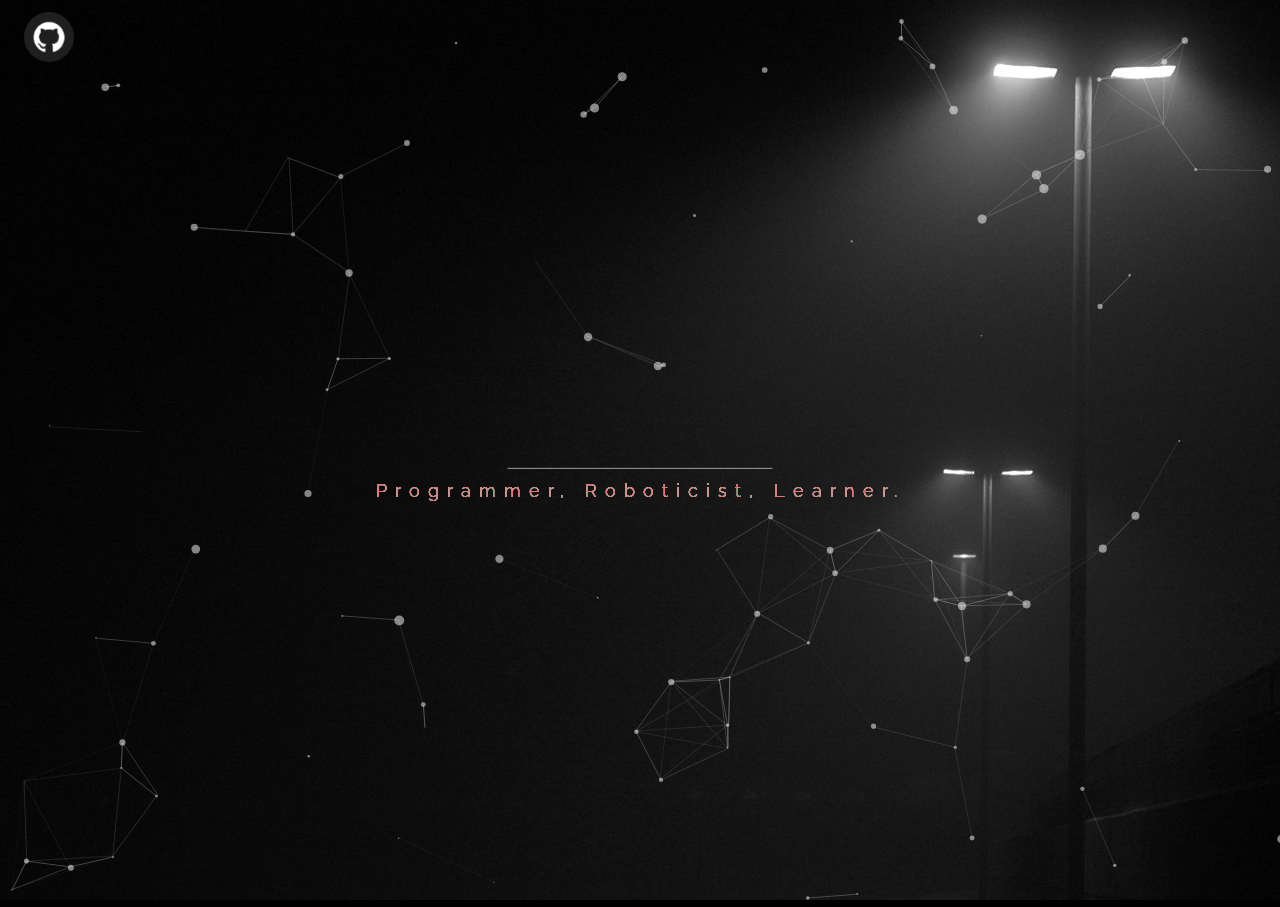
==== index.html @ 2509660c "Front Page" ====
<!DOCTYPE html>
<html>
<title>Amit Gupta</title>
<meta charset="UTF-8">
<meta name="viewport" content="width=device-width, initial-scale=1">
<link href='https://fonts.googleapis.com/css?family=Exo 2|Press Start 2P|Dawning+of+a+New+Day|Love+Ya+Like+A+Sister' rel='stylesheet'>
<link rel="stylesheet" href="https://cdnjs.cloudflare.com/ajax/libs/font-awesome/4.7.0/css/font-awesome.min.css">
<link rel="stylesheet" href="https://fonts.googleapis.com/css?family=Raleway">
<link rel="stylesheet" href="css/w3.css">
<link rel="stylesheet" href="css/glitch.css">
<script src="js/typewriter.js"></script>
<style>
body,h1 {font-family: "Raleway", sans-serif}
body, html {
    height: 100%;
    background: black;
    scroll-behavior: smooth;
    overflow-y: hidden;
}
#home{
    height: 100%;
    background: url('images/home.jpg');
    animation: glitchbackground 4s infinite;
    background-attachment: fixed;
    background-position: center;
    scroll-behavior: smooth;
}
#contact{
    height: 100%;
    background:radial-gradient(circle,#333 4%, black 80%); 
    overflow-y: hidden;
    overflow-x: hidden;
    scroll-behavior: smooth;
}
.lds-ripple {
  display: inline-flex;
  z-index: 99;
  position: fixed;
  width: 100%;
  height: 100%;
  top: 0;
  left: 0;
  display: flex;
  background: black;
  justify-content: center;
  align-items: center;
  animation: zoomin 100s ease-in infinite;
}
.lds-ripple.hide{
    animation: fadeOut1 4s;
    animation-fill-mode: forwards;
}
@keyframes fadeOut1 {
    100% {
        z-index:1000;
        transform: scale(500);
        opacity: 0;
        visibility: hidden;
    }
}
@-webkit-keyframes zoomin {
  0% {transform: scale(1);}
  50% {transform: scale(1.5);}
}
@keyframes zoomin {
  0% {transform: scale(1);}
  50% {transform: scale(1.5);}
  100% {transform: scale(2);}
} /*End of Zoom in Keyframes */
.loader1{
    background: black;
    color:white;
    line-height:0;
    margin:30px;
    height: 100%;
    text-align:center;
    padding: 0.2em 0.2em;
}
.midloader{
    background: white;
    color:black;
    text-align:center;
    padding: 0.2em 0.2em;
}
</style>
<body>  
  <!-- Nav Bar-->
  <div class="w3-top w3-container">
    <div style="background:rgba(10,10,10,0.8)">
      <div class="w3-display-topleft w3-padding-large w3-xlarge w3-text-white">
        <a href="https://github.com/AmitGupta7580"><img src="images/github_logo.png" style="height:50px;width:50px"></a>
      </div>
    </div>
  </div>

  <!--Intro 1 Welcome to my Page-->
  <div class="intro1" style="display:none;">
    <div class="ml12 w3-display-middle">Welcome to my Page</div>
  </div>

  <!--Front Page-->
  <div id="home">
    <!-- particles.js container -->
    <div id="particles-js" style="width:100%;height: 100%;"></div>
    <div id="text" class="w3-text-white w3-display-middle">
      <div class="w3-container">
        <h1>
          <p  id="typer1" href="" class="typewrite glitch" data-period="2000" data-type='[ "Amit Gupta","Explore, Learn, Exploit", "I Love to Develop." ]'>
            <p  id="typer2" href="" class="typewrite glitch" data-period="2000" data-type='[ "Amit Gupta","Explore, Learn, Exploit", "I Love to Develop." ]'>
              <p  id="typer3" href="" class="typewrite glitch" data-period="2000" data-type='[ "Amit Gupta","Explore, Learn, Exploit", "I Love to Develop." ]'>
                <span class="wrap"></span>
              </p>
            </p>
          </p>
        </h1>
      </div>
      <br><hr class="w3-border-grey" style="margin:auto;width:50%"><br>
      <div class="container">
        <p id="date1" class="w3-large w3-center glitch">Programmer, Roboticist, Learner.</p>
        <p id="date2" class="w3-large w3-center glitch">Programmer, Roboticist, Learner.</p>
        <p id="date3" class="w3-large w3-center glitch">Programmer, Roboticist, Learner.</p>
      </div>
    </div>
  </div>
  
  <!-- scripts -->
  <script src="js/particles.js"></script>
  <script src="js/app.js"></script>
</body>
</html>
---- css/glitch.css ----
#container {
    width: 2vw;
    margin: 2vw auto;
}
a.glitch:hover {
text-align: center;
color: #fff;
font-size: 2.5em;
letter-spacing: 8px;
font-weight: 400;
/*Create overlap*/

margin: 0;
line-height: 0;
/*Animation*/

animation: glitch1 2.5s infinite;
}
p.glitch {
  text-align: center;
  letter-spacing: 8px;
  font-weight: 400;
  /*Create overlap*/
  margin: 0;  
  line-height: 0;
  /*Animation*/
  
  animation: glitch1 2.5s infinite;
}

p.glitch:nth-child(2) {
  color: #67f3da;
  text-align: center;
  letter-spacing: 8px;
  font-weight: 400;
  animation: glitch2 2.5s infinite;
}

p.glitch:nth-child(3) {
  color: #f16f6f;
  text-align: center;
  letter-spacing: 8px;
  font-weight: 400;
  animation: glitch3 2.5s infinite;
}
h3.glitched1, i.glitched1, p.glitched1{
  text-align: center;
  color: #bbb;
  font-weight: 400;
  letter-spacing: 4px;
  font-weight: 400;
  /*Create overlap*/
  /*Animation*/
  
  animation: glitch1 2.5s infinite;
}
h3.glitched2, i.glitched2, p.glitched2{
  text-align: center;
  color: #bbb;
  font-weight: 400;
  letter-spacing: 4px;
  font-weight: 400;
  /*Create overlap*/
  /*Animation*/
  
  animation: glitched2 2.5s infinite;
}
h3.glitched3, i.glitched3, p.glitched3{
  text-align: center;
  color: #bbb;
  font-weight: 400;
  letter-spacing: 4px;
  font-weight: 400;
  /*Create overlap*/
  /*Animation*/
  
  animation: glitched3 2.5s infinite;
}
h3.glitch{
  text-align: center;
  color: #fff;
  letter-spacing: 8px;
  font-weight: 400;
  /*Create overlap*/
  margin: 0;  
  line-height: 0;
  /*Animation*/
  
  animation: glitch1 2.5s infinite;
}
h3.glitch:nth-child(2) {
  color: #67f3da;
  text-align: center;
  animation: glitch2 2.5s infinite;
}

h3.glitch:nth-child(3) {
  color: #f16f6f;
  text-align: center;
  animation: glitch3 2.5s infinite;
}
/*Keyframes*/
@keyframes glitchbackground {
  0% {
    transform: none;
    opacity: 0.75;
  }
  5% {
    transform: none;
    opacity: 0.25;
  }
  10% {
    transform: none;
    opacity: 0.75;
  }
  15% {
    transform: none;
    opacity: 0.5;
  }
  20% {
    transform: none;
    opacity: 0.75;
  }
  25% {
    transform: none;
    opacity: 1;
  }
  30% {
    transform: none;
    opacity: 0.75;
  }
  35% {
    transform: none;
    opacity: 0.25;
  }
  40% {
    transform: none;
    opacity: 0.5;
  }
  45% {
    transform: none;
    opacity: 0.75;
  }
  50% {
    transform: none;
    opacity: 0.75;
  }
  55% {
    transform: none;
    opacity: 0.75;
  }
  60% {
    transform: none;
    opacity: 1;
  }
  65% {
    transform: none;
    opacity: 0.75;
  }
  70% {
    transform: none;
    opacity: 1;
  }
  75% {
    transform: none;
    opacity: 1;
  }
  80% {
    transform: none;
    opacity: 1;
  }
  85% {
    transform: none;
    opacity: 1;
  }
  90% {
    transform: none;
    opacity: 0.75;
  }
  95% {
    transform: none;
    opacity: 1;
  }
  100% {
    transform: none;
    opacity: 1;
  }
}
@keyframes glitch1 {
  0% {
    transform: none;
    opacity: 1;
  }
  7% {
    transform: skew(-0.5deg, -0.9deg);
    opacity: 0.75;
  }
  10% {
    transform: none;
    opacity: 1;
  }
  27% {
    transform: none;
    opacity: 1;
  }
  30% {
    transform: skew(0.8deg, -0.1deg);
    opacity: 0.75;
  }
  35% {
    transform: none;
    opacity: 1;
  }
  52% {
    transform: none;
    opacity: 1;
  }
  55% {
    transform: skew(-1deg, 0.2deg);
    opacity: 0.75;
  }
  50% {
    transform: none;
    opacity: 1;
  }
  72% {
    transform: none;
    opacity: 1;
  }
  75% {
    transform: skew(0.4deg, 1deg);
    opacity: 0.75;
  }
  80% {
    transform: none;
    opacity: 1;
  }
  100% {
    transform: none;
    opacity: 1;
  }
}
@keyframes glitched2 {
  0% {
    transform: skew(-0.9deg, -0.1deg);
    opacity: 1;
  }
  7% {
    transform: none;
    opacity: 0.75;
  }
  10% {
    transform: none;
    opacity: 1;
  }
  27% {
    transform: none;
    opacity: 1;
  }
  30% {
    transform: none;
    opacity: 1;
  }
  35% {
    transform: skew(-0.7deg, -0.6deg);
    opacity: 1;
  }
  52% {
    transform: none;
    opacity: 0.75;
  }
  55% {
    transform: translate(0px, 2px);
    opacity: 1;
  }
  50% {
    transform: none;
    opacity: 1;
  }
  72% {
    transform: none;
    opacity: 0.75;
  }
  75% {
    transform: none;
    opacity: 1;
  }
  80% {
    transform: none;
    opacity: 1;
  }
  100% {
    transform: skew(-0.5deg, -0.4deg);
    opacity: 0.5;
  }
}

@keyframes glitched3 {
  0% {
    transform: none;
    opacity: 0.75;
  }
  7% {
    transform: skew(-0.5deg, -0.8deg);
    opacity: 1;
  }
  10% {
    transform: none;
    opacity: 1;
  }
  27% {
    transform: none;
    opacity: 1;
  }
  30% {
    transform: skew(-0.7deg, -0.1deg);
    opacity: 0.75;
  }
  35% {
    transform: none;
    opacity: 1;
  }
  52% {
    transform: none;
    opacity: 1;
  }
  55% {
    transform: translate(0px, -2px);
    opacity: 0.75;
  }
  50% {
    transform: none;
    opacity: 1;
  }
  72% {
    transform: none;
    opacity: 0.75;
  }
  75% {
    transform: skew(-0.6deg, -0.3deg);
    opacity: 0.5;
  }
  80% {
    transform: none;
    opacity: 1;
  }
  100% {
    transform: none;
    opacity: 0.75;
  }
}
@keyframes glitch2 {
  0% {
    transform: none;
    opacity: 0.25;
  }
  7% {
    transform: translate(-2px, -3px);
    opacity: 0.5;
  }
  10% {
    transform: none;
    opacity: 0.25;
  }
  27% {
    transform: none;
    opacity: 0.25;
  }
  30% {
    transform: translate(-5px, -2px);
    opacity: 0.5;
  }
  35% {
    transform: none;
    opacity: 0.25;
  }
  52% {
    transform: none;
    opacity: 0.25;
  }
  55% {
    transform: translate(-5px, -1px);
    opacity: 0.5;
  }
  50% {
    transform: none;
    opacity: 0.25;
  }
  72% {
    transform: none;
    opacity: 0.25;
  }
  75% {
    transform: translate(-2px, -6px);
    opacity: 0.5;
  }
  80% {
    transform: none;
    opacity: 0.25;
  }
  100% {
    transform: none;
    opacity: 0.25;
  }
}

@keyframes glitch3 {
  0% {
    transform: none;
    opacity: 0.25;
  }
  7% {
    transform: translate(2px, 3px);
    opacity: 0.5;
  }
  10% {
    transform: none;
    opacity: 0.25;
  }
  27% {
    transform: none;
    opacity: 0.25;
  }
  30% {
    transform: translate(5px, 2px);
    opacity: 0.5;
  }
  35% {
    transform: none;
    opacity: 0.25;
  }
  52% {
    transform: none;
    opacity: 0.25;
  }
  55% {
    transform: translate(5px, 1px);
    opacity: 0.5;
  }
  50% {
    transform: none;
    opacity: 0.25;
  }
  72% {
    transform: none;
    opacity: 0.25;
  }
  75% {
    transform: translate(2px, 6px);
    opacity: 0.5;
  }
  80% {
    transform: none;
    opacity: 0.25;
  }
  100% {
    transform: none;
    opacity: 0.25;
  }
}
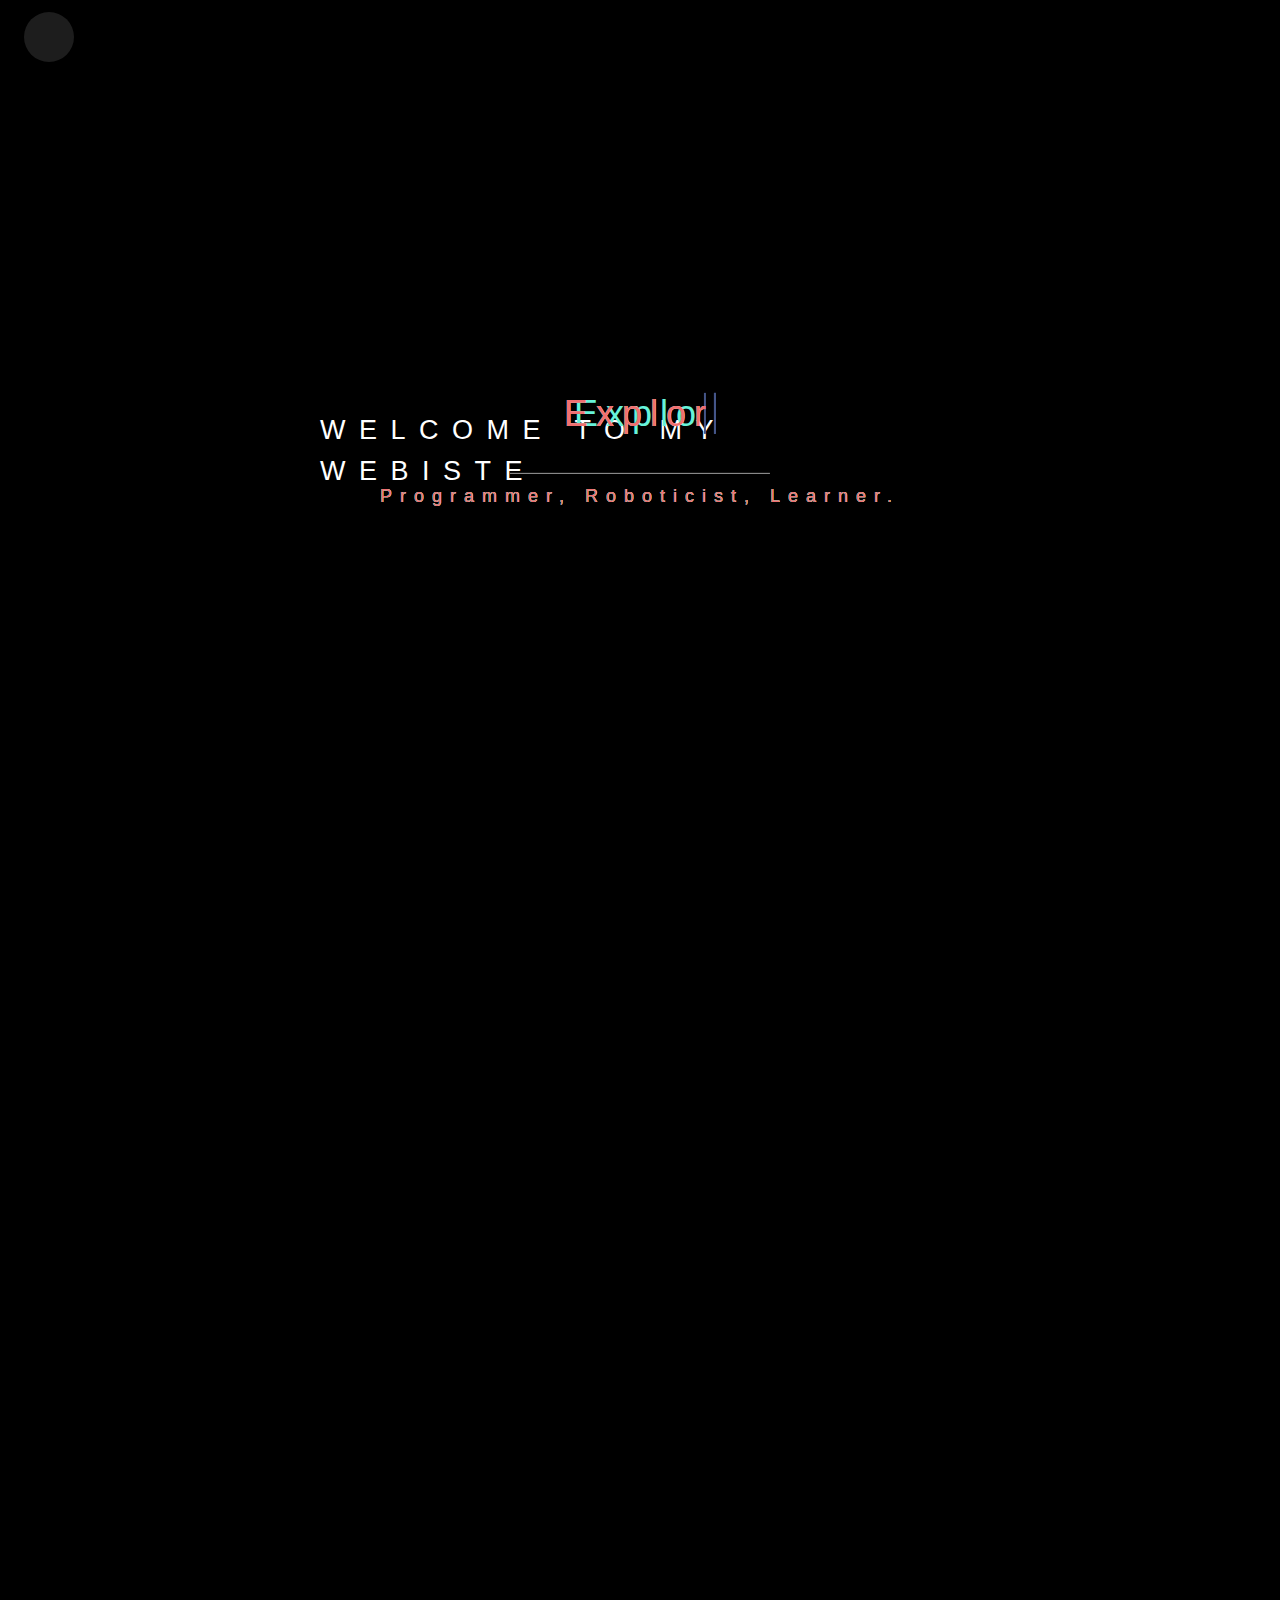
==== commit 5acf59be: "Front page completed" ====
--- a/index.html
+++ b/index.html
@@ -3,111 +3,76 @@
 <title>Amit Gupta</title>
 <meta charset="UTF-8">
 <meta name="viewport" content="width=device-width, initial-scale=1">
-<link href='https://fonts.googleapis.com/css?family=Exo 2|Press Start 2P|Dawning+of+a+New+Day|Love+Ya+Like+A+Sister' rel='stylesheet'>
-<link rel="stylesheet" href="https://cdnjs.cloudflare.com/ajax/libs/font-awesome/4.7.0/css/font-awesome.min.css">
-<link rel="stylesheet" href="https://fonts.googleapis.com/css?family=Raleway">
+<link rel="icon" type="image/png" href="images/name logo.jpg"/>
+<link rel="stylesheet" href="css/intro.css">
 <link rel="stylesheet" href="css/w3.css">
 <link rel="stylesheet" href="css/glitch.css">
+<link rel="stylesheet" href="css/fontawesome-free-5.15.4-web/css/all.css">
 <script src="js/typewriter.js"></script>
-<style>
-body,h1 {font-family: "Raleway", sans-serif}
-body, html {
-    height: 100%;
-    background: black;
-    scroll-behavior: smooth;
-    overflow-y: hidden;
-}
-#home{
-    height: 100%;
-    background: url('images/home.jpg');
-    animation: glitchbackground 4s infinite;
-    background-attachment: fixed;
-    background-position: center;
-    scroll-behavior: smooth;
-}
-#contact{
-    height: 100%;
-    background:radial-gradient(circle,#333 4%, black 80%); 
-    overflow-y: hidden;
-    overflow-x: hidden;
-    scroll-behavior: smooth;
-}
-.lds-ripple {
-  display: inline-flex;
-  z-index: 99;
-  position: fixed;
-  width: 100%;
-  height: 100%;
-  top: 0;
-  left: 0;
-  display: flex;
-  background: black;
-  justify-content: center;
-  align-items: center;
-  animation: zoomin 100s ease-in infinite;
-}
-.lds-ripple.hide{
-    animation: fadeOut1 4s;
-    animation-fill-mode: forwards;
-}
-@keyframes fadeOut1 {
-    100% {
-        z-index:1000;
-        transform: scale(500);
-        opacity: 0;
-        visibility: hidden;
-    }
-}
-@-webkit-keyframes zoomin {
-  0% {transform: scale(1);}
-  50% {transform: scale(1.5);}
-}
-@keyframes zoomin {
-  0% {transform: scale(1);}
-  50% {transform: scale(1.5);}
-  100% {transform: scale(2);}
-} /*End of Zoom in Keyframes */
-.loader1{
-    background: black;
-    color:white;
-    line-height:0;
-    margin:30px;
-    height: 100%;
-    text-align:center;
-    padding: 0.2em 0.2em;
-}
-.midloader{
-    background: white;
-    color:black;
-    text-align:center;
-    padding: 0.2em 0.2em;
-}
-</style>
+<script src="JS/jquery-3.2.1.slim.min.js"></script>
+<script src="JS/jquery.plate.js"></script>
+<script src="JS/anime.min.js"></script>
+<script src="JS/jquery.min.js"></script>
+<script src="js/intro.js"></script>
 <body>  
   <!-- Nav Bar-->
   <div class="w3-top w3-container">
-    <div style="background:rgba(10,10,10,0.8)">
-      <div class="w3-display-topleft w3-padding-large w3-xlarge w3-text-white">
-        <a href="https://github.com/AmitGupta7580"><img src="images/github_logo.png" style="height:50px;width:50px"></a>
-      </div>
+    <div class="w3-display-topleft w3-padding-large w3-xlarge w3-text-white" onclick="toggle_links()">
+      <span class="link-circle"></span>
+      <i class="fas fa-link link-btn"></i>
+    </div>
+    <div class="link w3-display-topleft w3-xlarge w3-text-white" style="padding: 72px 0px 0px 24px;">
+      <a href="https://www.linkedin.com/in/amit-gupta-7580/" target="_blank">
+        <span class="link-circle" style="background-color: #2867B2"></span>
+        <i class="fab fa-linkedin link-btn" style="transform: translate(15px, 13px);"></i>
+      </a>
+    </div>
+    <div class="link w3-display-topleft w3-xlarge w3-text-white" style="padding: 128px 0px 0px 24px;">
+      <a href="https://github.com/AmitGupta7580" target="_blank">
+        <span class="link-circle"></span>
+        <i class="fab fa-github link-btn"></i>
+      </a>
+    </div>
+    <div class="link w3-display-topleft w3-xlarge w3-text-white" style="padding: 184px 0px 0px 24px;">
+      <a href="https://www.youtube.com/channel/UC7WE1ZcP5e9t7WTo3Fg8o7g" target="_blank">
+        <span class="link-circle" style="background-color: #FF0000;"></span>
+        <i class="fab fa-youtube link-btn" style="transform: translate(11px, 13px);"></i>
+      </a>
+    </div>
+    <div class="link w3-display-topleft w3-xlarge w3-text-white" style="padding: 240px 0px 0px 24px;">
+      <a href="mailto: amit758000@gmail.com">
+        <span class="link-circle" style="background-color: #ff811b;"></span>
+        <i class="fab fa-google link-btn"></i>
+      </a>
+    </div>
+    <div class="link w3-display-topleft w3-xlarge w3-text-white" style="padding: 296px 0px 0px 24px;">
+      <a href="https://registry.jsonresume.org/AmitGupta7580" target="_blank">
+        <span class="link-circle" style="background-color: #008b79;"></span>
+        <i class="far fa-file link-btn" style="transform: translate(16px, 13px);"></i>
+      </a>
     </div>
   </div>
 
   <!--Intro 1 Welcome to my Page-->
-  <div class="intro1" style="display:none;">
-    <div class="ml12 w3-display-middle">Welcome to my Page</div>
+  <div class="intro">
+    <div class="ml12 w3-display-middle">Welcome to my Webiste</div>
   </div>
 
   <!--Front Page-->
-  <div id="home">
+  <div id="front">
+    <!-- move to home page cursor -->
+    <a href="/home"><i class="fas fa-chevron-right front-next-cur"></i></a>
+
     <!-- particles.js container -->
     <div id="particles-js" style="width:100%;height: 100%;"></div>
-    <div id="text" class="w3-text-white w3-display-middle">
+
+    <!-- Typewriter contatiner -->
+    <div class="w3-text-white w3-display-middle"">
       <div class="w3-container">
         <h1>
-          <p  id="typer1" href="" class="typewrite glitch" data-period="2000" data-type='[ "Amit Gupta","Explore, Learn, Exploit", "I Love to Develop." ]'>
-            <p  id="typer2" href="" class="typewrite glitch" data-period="2000" data-type='[ "Amit Gupta","Explore, Learn, Exploit", "I Love to Develop." ]'>
-              <p  id="typer3" href="" class="typewrite glitch" data-period="2000" data-type='[ "Amit Gupta","Explore, Learn, Exploit", "I Love to Develop." ]'>
+          <p  id="typer1" href="" class="typewrite glitch" data-period="2000" data-type='[ "Explore, Learn, Exploit", "Amit Gupta", "I Love to Develop.", "I Love to Code.", "I Love to Learn." ]'>
+            <p  id="typer2" href="" class="typewrite glitch" data-period="2000" data-type='[ "Explore, Learn, Exploit", "Amit Gupta", "I Love to Develop.", "I Love to Code.", "I love to Learn." ]'>
+              <p  id="typer3" href="" class="typewrite glitch" data-period="2000" data-type='[ "Explore, Learn, Exploit", "Amit Gupta", "I Love to Develop.", "I Love to Code.", "I love to Learn." ]'>
                 <span class="wrap"></span>
               </p>
             </p>
@@ -122,9 +87,15 @@
       </div>
     </div>
   </div>
-  
+
+  <!-- Home Page -->
+      
   <!-- scripts -->
   <script src="js/particles.js"></script>
   <script src="js/app.js"></script>
+  <script>
+    display_intro();
+  </script>
+  
 </body>
 </html>--- a/css/intro.css
+++ b/css/intro.css
@@ -0,0 +1,60 @@
+body, html {
+  height: 100%;
+  background: black;
+  scroll-behavior: smooth;
+  overflow: hidden;
+}
+.link{
+  display: none;
+}
+.link-circle{
+  height: 50px;
+  width: 50px;
+  position: absolute;
+  background-color: rgb(29, 29, 29);
+  border-radius: 50%;
+  display: inline-block;
+  cursor: pointer;
+}
+.link-btn{
+  height: 50px;
+  width: 50px;
+  position: absolute;
+  transform: translate(13px, 13px);
+  cursor: pointer;
+}
+.intro{
+  height: 100%;
+}
+#front{
+  height: 100%;
+  background-image: url('../images/home.jpg');
+  animation: glitchbackground 4s infinite;
+  background-attachment: fixed;
+  background-position: center;
+  scroll-behavior: smooth;
+}
+[class^='intro']{
+  height:100%;
+  width: 100%;
+  background: #000;
+}
+.ml12 {
+  font-weight: 200;
+  font-size: 1.8em;
+  text-transform: uppercase;
+  letter-spacing: 0.5em;
+  color: #fff;
+}
+.ml12 .letter {
+  display: inline-block;
+  line-height: 1em;
+}
+.front-next-cur {
+  height: 50px; 
+  width: 50px; 
+  position: absolute;
+  padding: 50vh 0px 0px 90vw; 
+  color: white;
+  cursor: pointer;
+}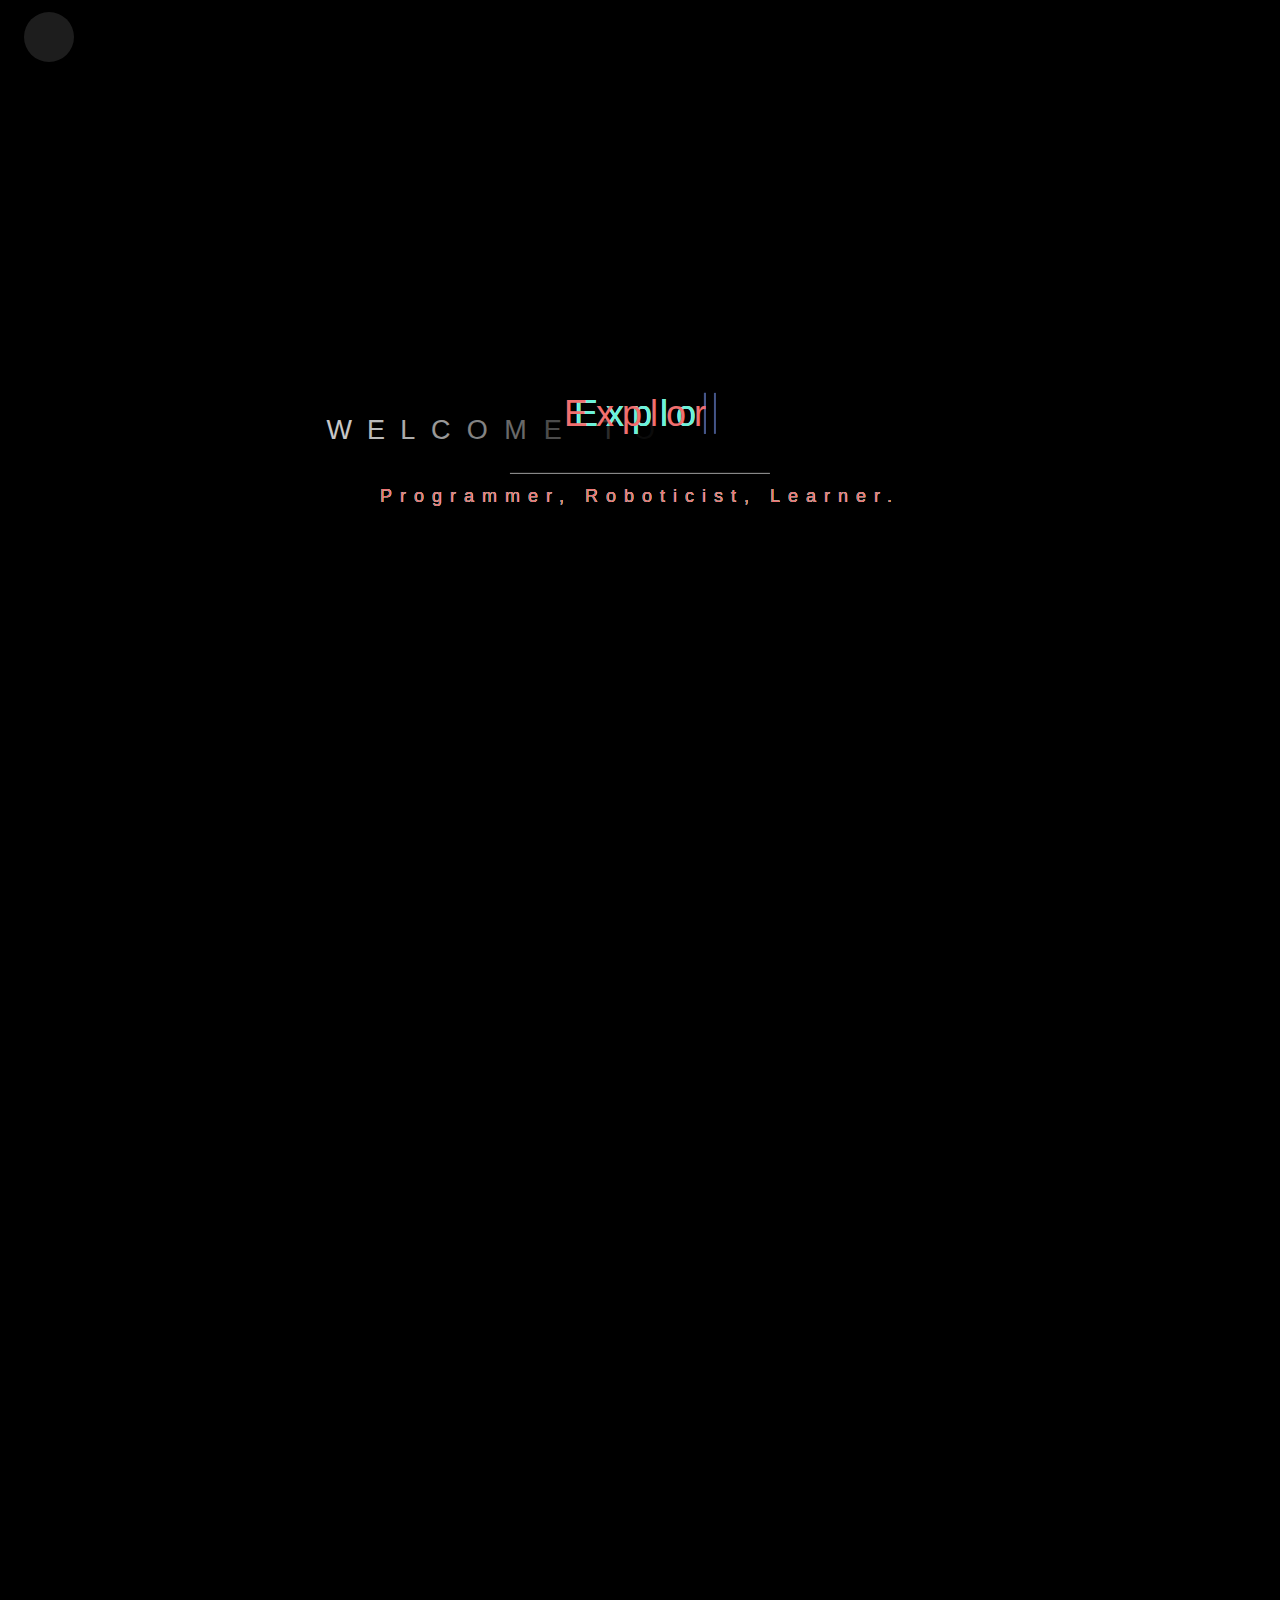
==== commit 9f82fd0e: "Fix bug" ====
--- a/index.html
+++ b/index.html
@@ -9,10 +9,10 @@
 <link rel="stylesheet" href="css/glitch.css">
 <link rel="stylesheet" href="css/fontawesome-free-5.15.4-web/css/all.css">
 <script src="js/typewriter.js"></script>
-<script src="JS/jquery-3.2.1.slim.min.js"></script>
-<script src="JS/jquery.plate.js"></script>
-<script src="JS/anime.min.js"></script>
-<script src="JS/jquery.min.js"></script>
+<script src="js/jquery-3.2.1.slim.min.js"></script>
+<script src="js/jquery.plate.js"></script>
+<script src="js/anime.min.js"></script>
+<script src="js/jquery.min.js"></script>
 <script src="js/intro.js"></script>
 <body>  
   <!-- Nav Bar-->
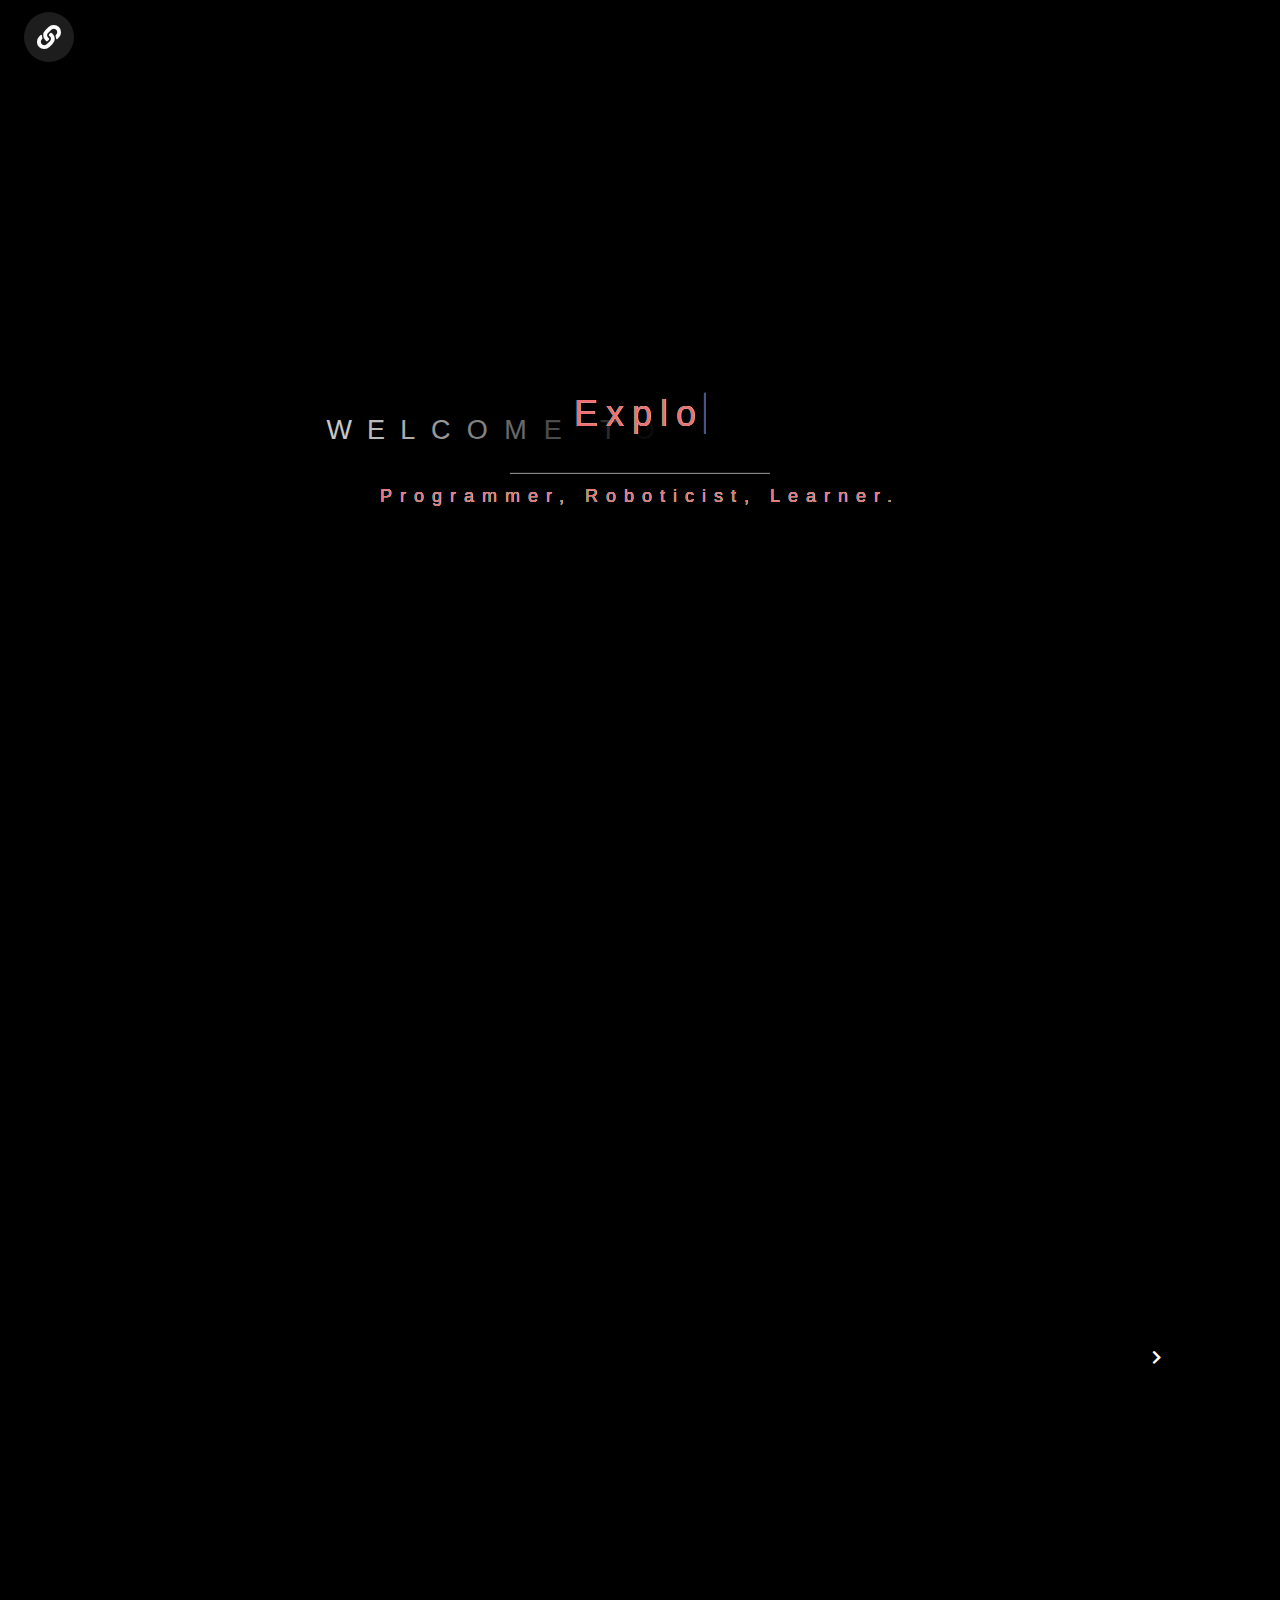
==== commit 0befad07: "Fix Bug" ====
--- a/index.html
+++ b/index.html
@@ -67,7 +67,7 @@
     <div id="particles-js" style="width:100%;height: 100%;"></div>
 
     <!-- Typewriter contatiner -->
-    <div class="w3-text-white w3-display-middle"">
+    <div class="w3-text-white w3-display-middle">
       <div class="w3-container">
         <h1>
           <p  id="typer1" href="" class="typewrite glitch" data-period="2000" data-type='[ "Explore, Learn, Exploit", "Amit Gupta", "I Love to Develop.", "I Love to Code.", "I Love to Learn." ]'>
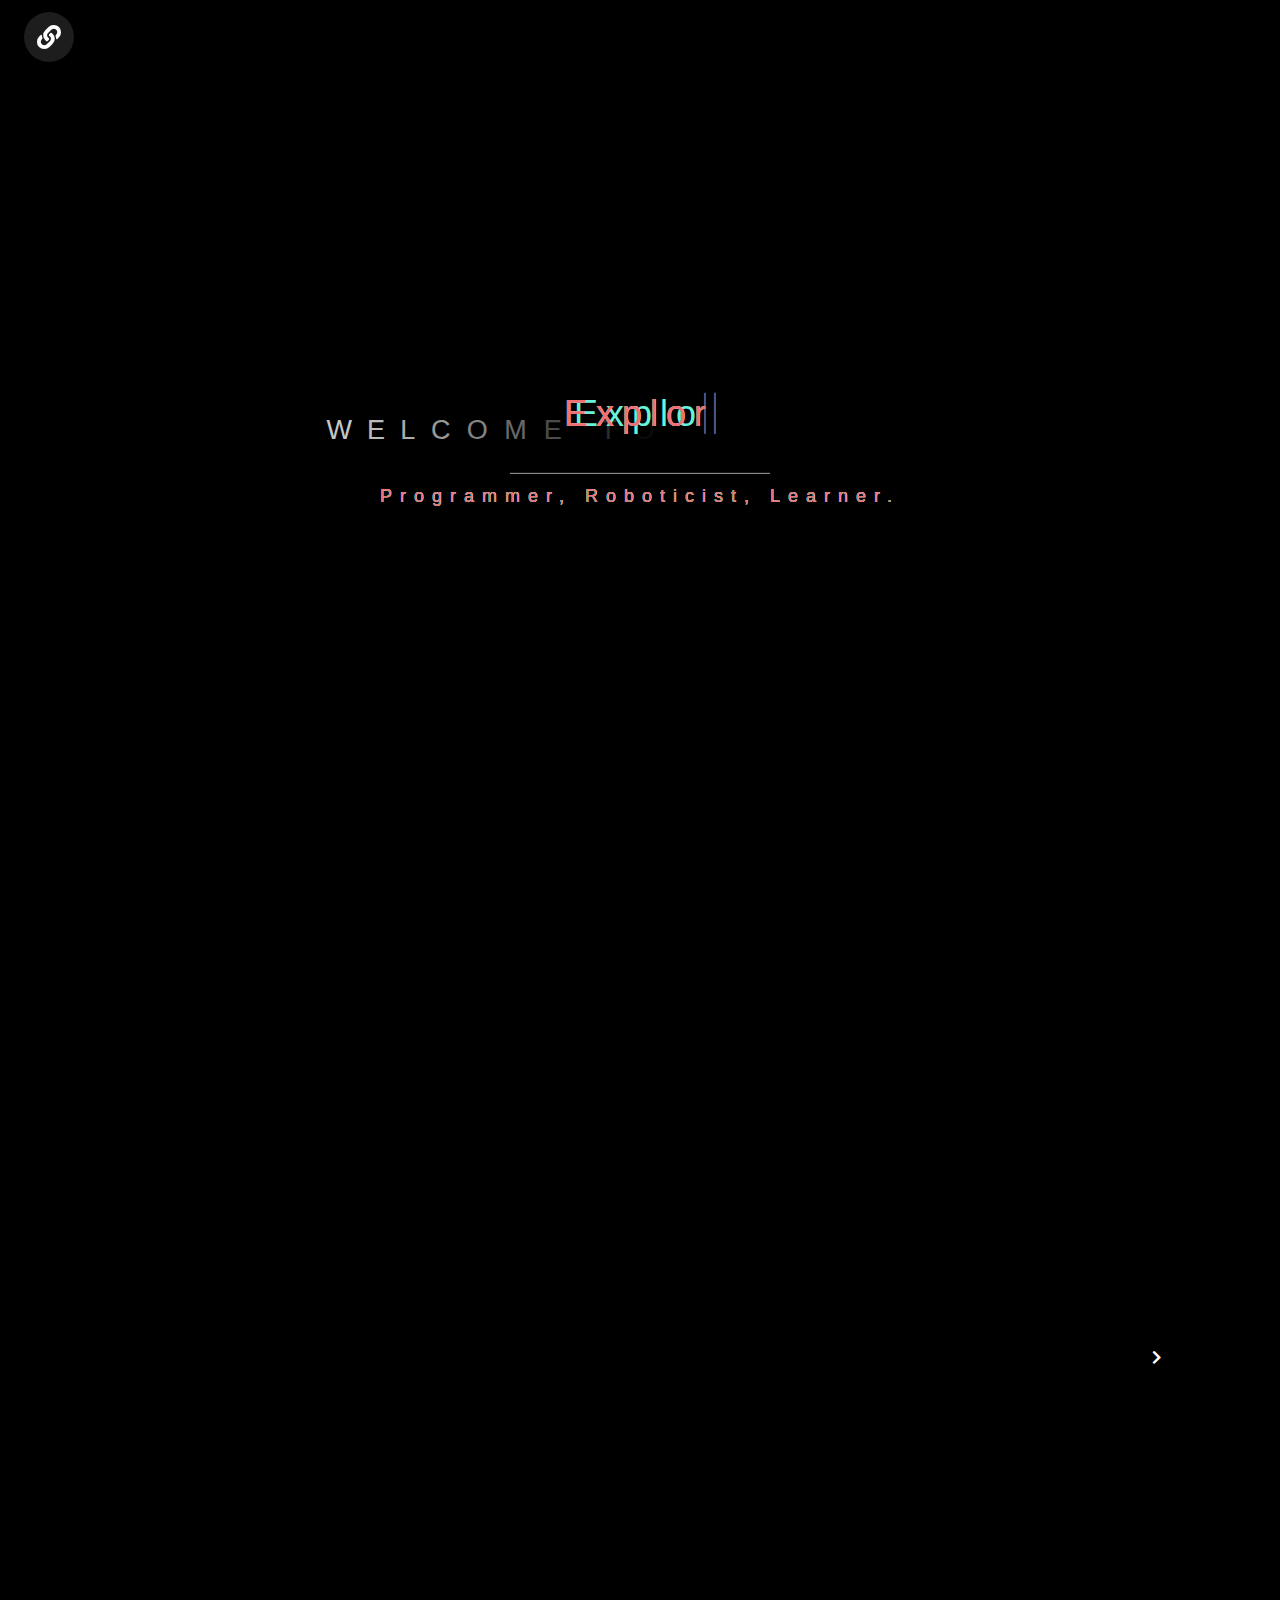
==== commit ff00d85c: "Images error fix" ====
--- a/index.html
+++ b/index.html
@@ -3,7 +3,7 @@
 <title>Amit Gupta</title>
 <meta charset="UTF-8">
 <meta name="viewport" content="width=device-width, initial-scale=1">
-<link rel="icon" type="image/png" href="images/name logo.jpg"/>
+<link rel="icon" type="image/png" href="images/logo.jpg"/>
 <link rel="stylesheet" href="css/intro.css">
 <link rel="stylesheet" href="css/w3.css">
 <link rel="stylesheet" href="css/glitch.css">
--- a/css/intro.css
+++ b/css/intro.css
@@ -28,7 +28,7 @@
 }
 #front{
   height: 100%;
-  background-image: url('../images/home.jpg');
+  background-image: url('../images/front.jpg');
   animation: glitchbackground 4s infinite;
   background-attachment: fixed;
   background-position: center;
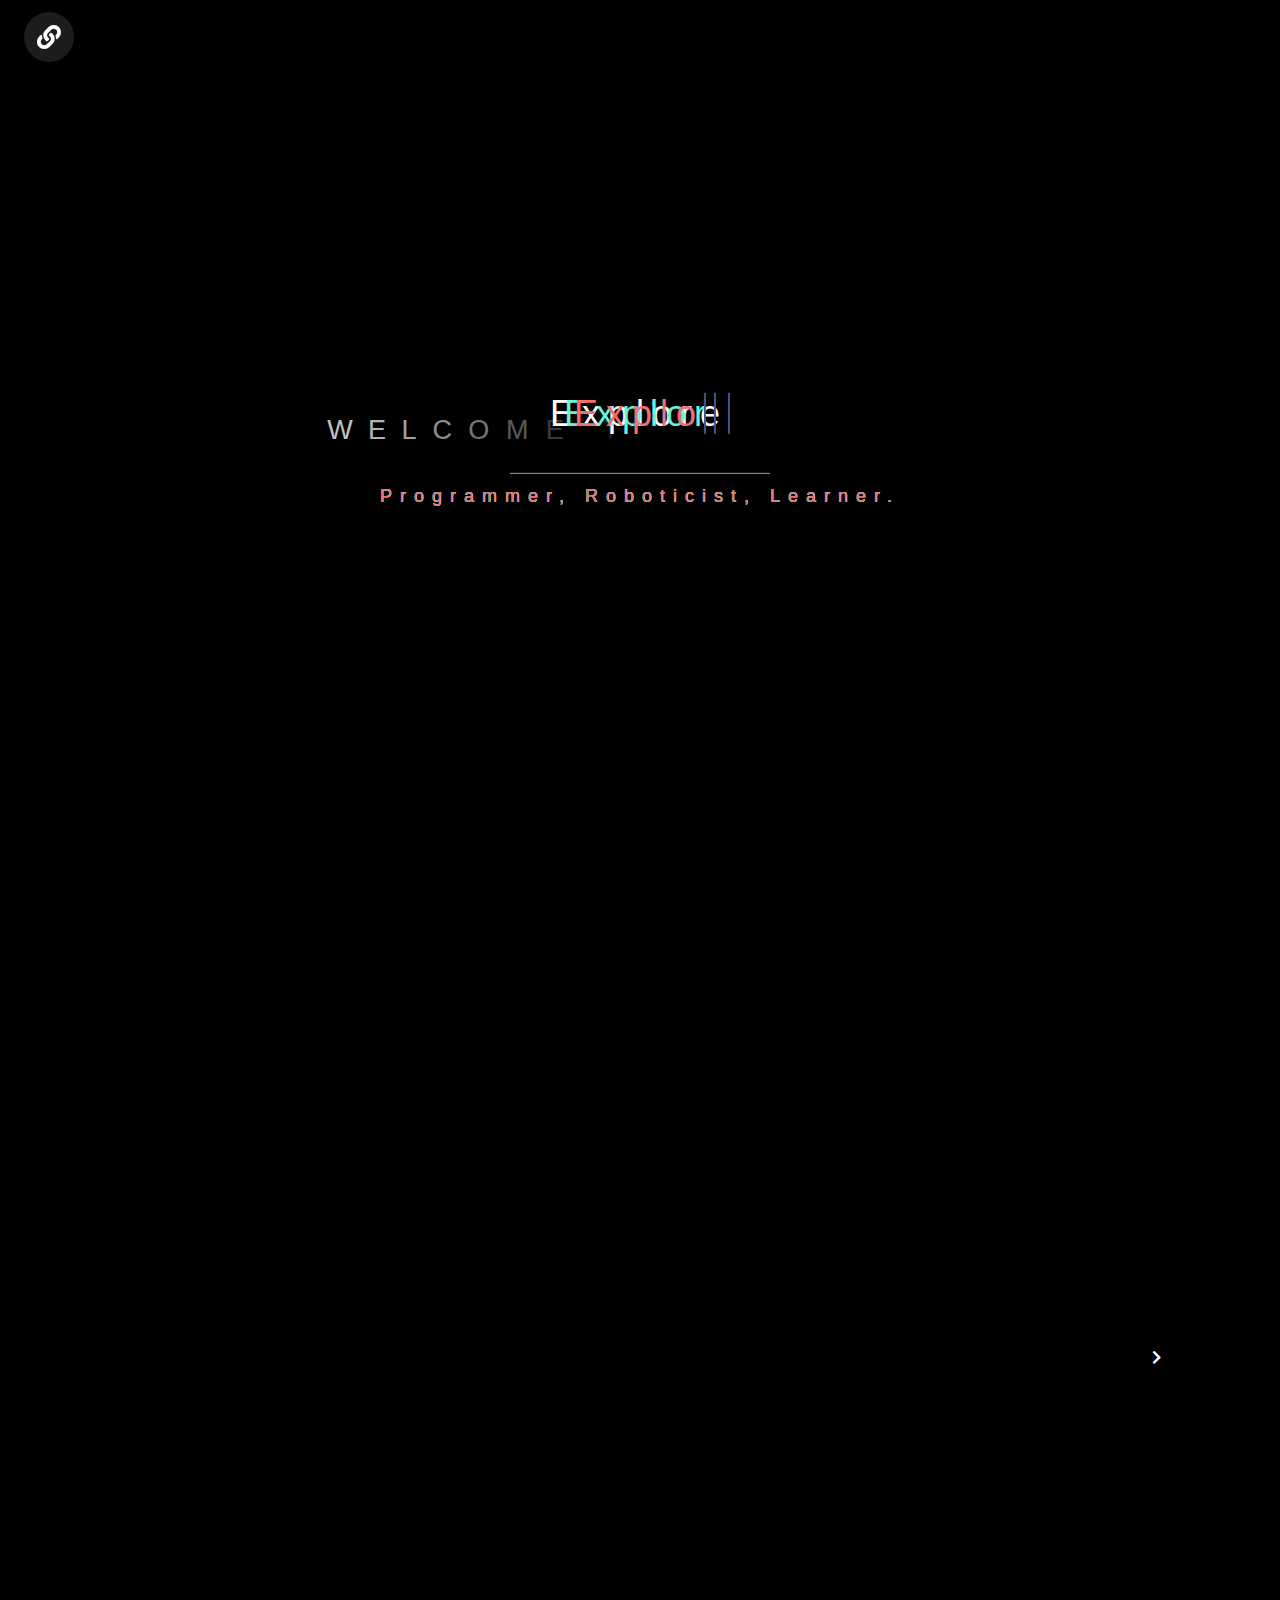
==== commit c22e313f: "Improve Favicon" ====
--- a/index.html
+++ b/index.html
@@ -3,7 +3,17 @@
 <title>Amit Gupta</title>
 <meta charset="UTF-8">
 <meta name="viewport" content="width=device-width, initial-scale=1">
-<link rel="icon" type="image/png" href="images/logo.jpg"/>
+
+<link rel="apple-touch-icon" sizes="180x180" href="images/favicon/apple-touch-icon.png">
+<link rel="icon" type="image/png" sizes="32x32" href="images/favicon/favicon-32x32.png">
+<link rel="icon" type="image/png" sizes="16x16" href="images/favicon/favicon-16x16.png">
+<link rel="manifest" href="images/favicon/site.webmanifest">
+<link rel="mask-icon" href="images/favicon/safari-pinned-tab.svg" color="#5bbad5">
+<link rel="shortcut icon" href="images/favicon/favicon.ico">
+<meta name="msapplication-TileColor" content="#da532c">
+<meta name="msapplication-config" content="images/favicon/browserconfig.xml">
+<meta name="theme-color" content="#ffffff">
+
 <link rel="stylesheet" href="css/intro.css">
 <link rel="stylesheet" href="css/w3.css">
 <link rel="stylesheet" href="css/glitch.css">
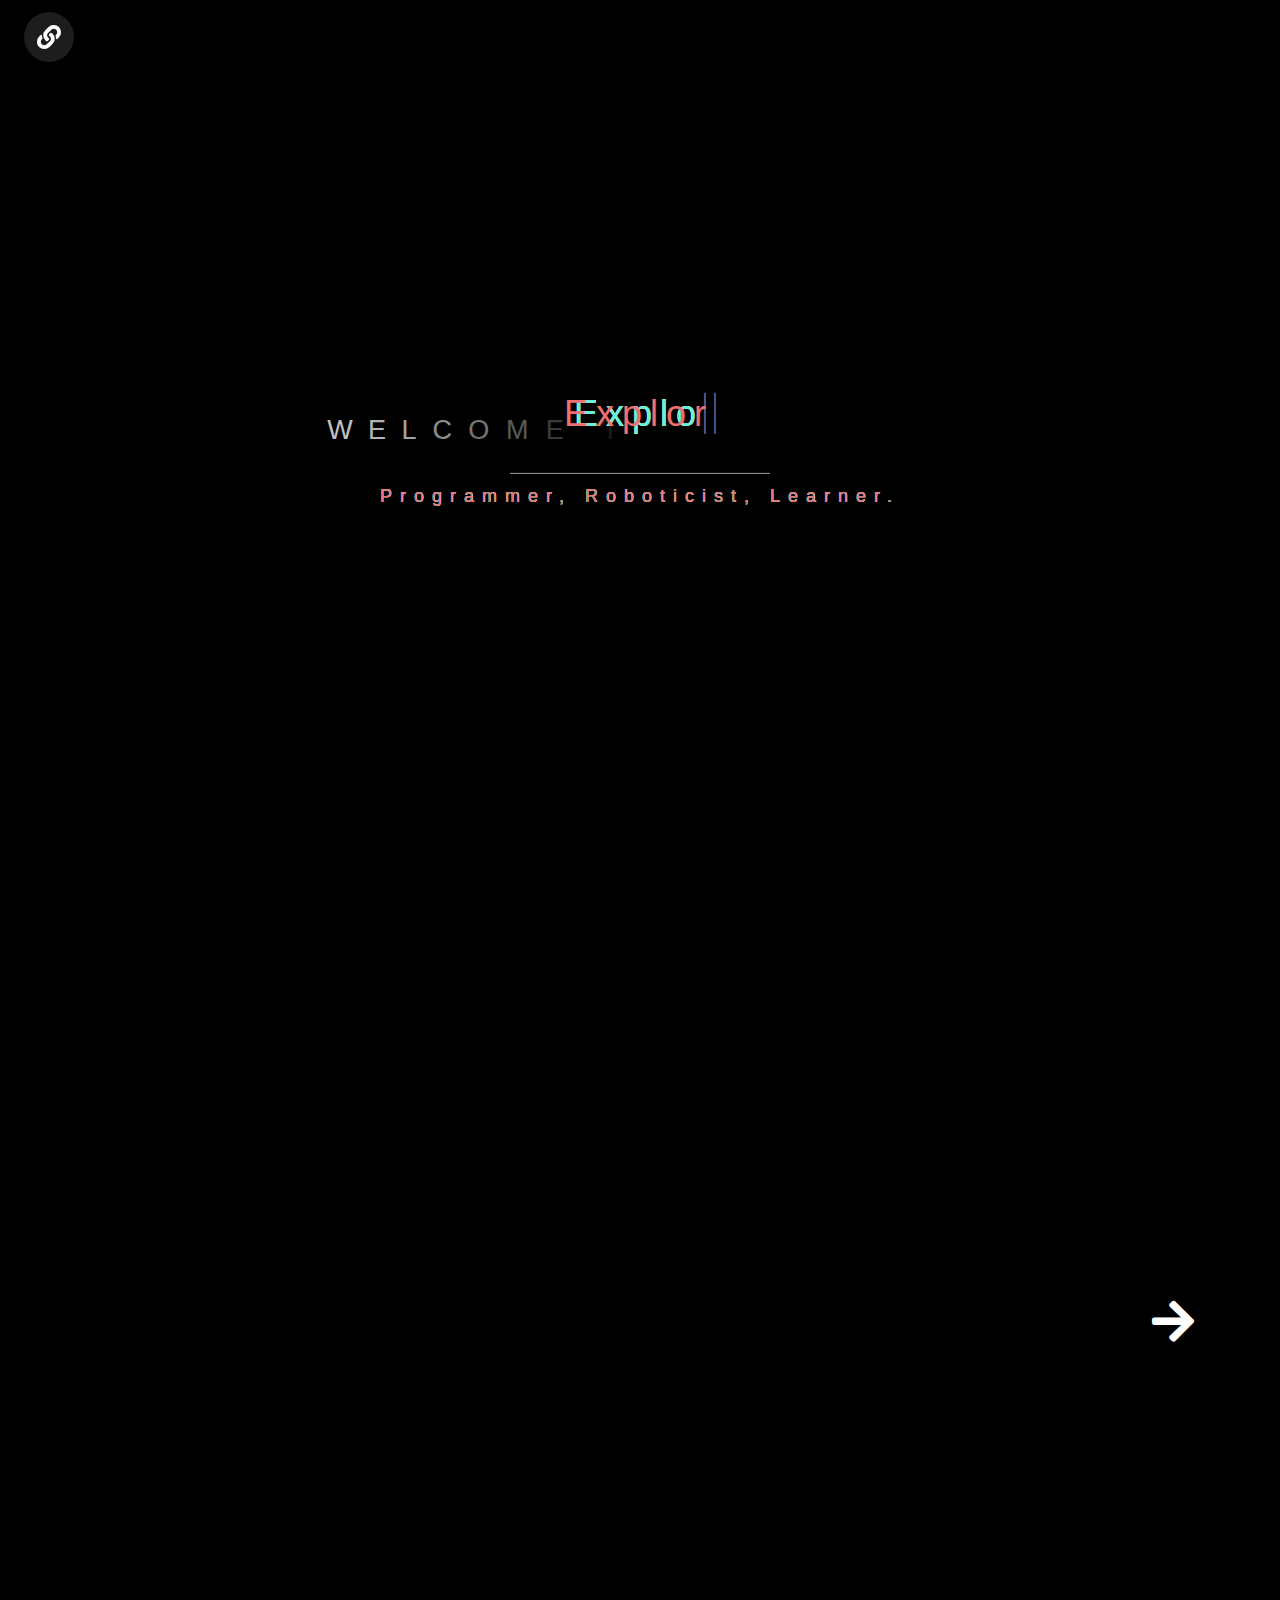
==== commit 2c7324dd: "Improve styling of next page button" ====
--- a/index.html
+++ b/index.html
@@ -71,7 +71,9 @@
   <!--Front Page-->
   <div id="front">
     <!-- move to home page cursor -->
-    <a href="/home"><i class="fas fa-chevron-right front-next-cur"></i></a>
+    <div class="w3-xxxlarge w3-text-white front-next-cur">
+      <a href="/home"><i class="fas fa-arrow-right"></i></a>
+    </div>
 
     <!-- particles.js container -->
     <div id="particles-js" style="width:100%;height: 100%;"></div>
@@ -97,8 +99,6 @@
       </div>
     </div>
   </div>
-
-  <!-- Home Page -->
       
   <!-- scripts -->
   <script src="js/particles.js"></script>
--- a/css/intro.css
+++ b/css/intro.css
@@ -28,7 +28,7 @@
 }
 #front{
   height: 100%;
-  background-image: url('../images/front.jpg');
+  background-image: url('https://ammmy.me/images/front.jpg');
   animation: glitchbackground 4s infinite;
   background-attachment: fixed;
   background-position: center;
@@ -51,10 +51,7 @@
   line-height: 1em;
 }
 .front-next-cur {
-  height: 50px; 
-  width: 50px; 
   position: absolute;
-  padding: 50vh 0px 0px 90vw; 
-  color: white;
+  margin: 43vh 0px 0px 90vw;
   cursor: pointer;
 }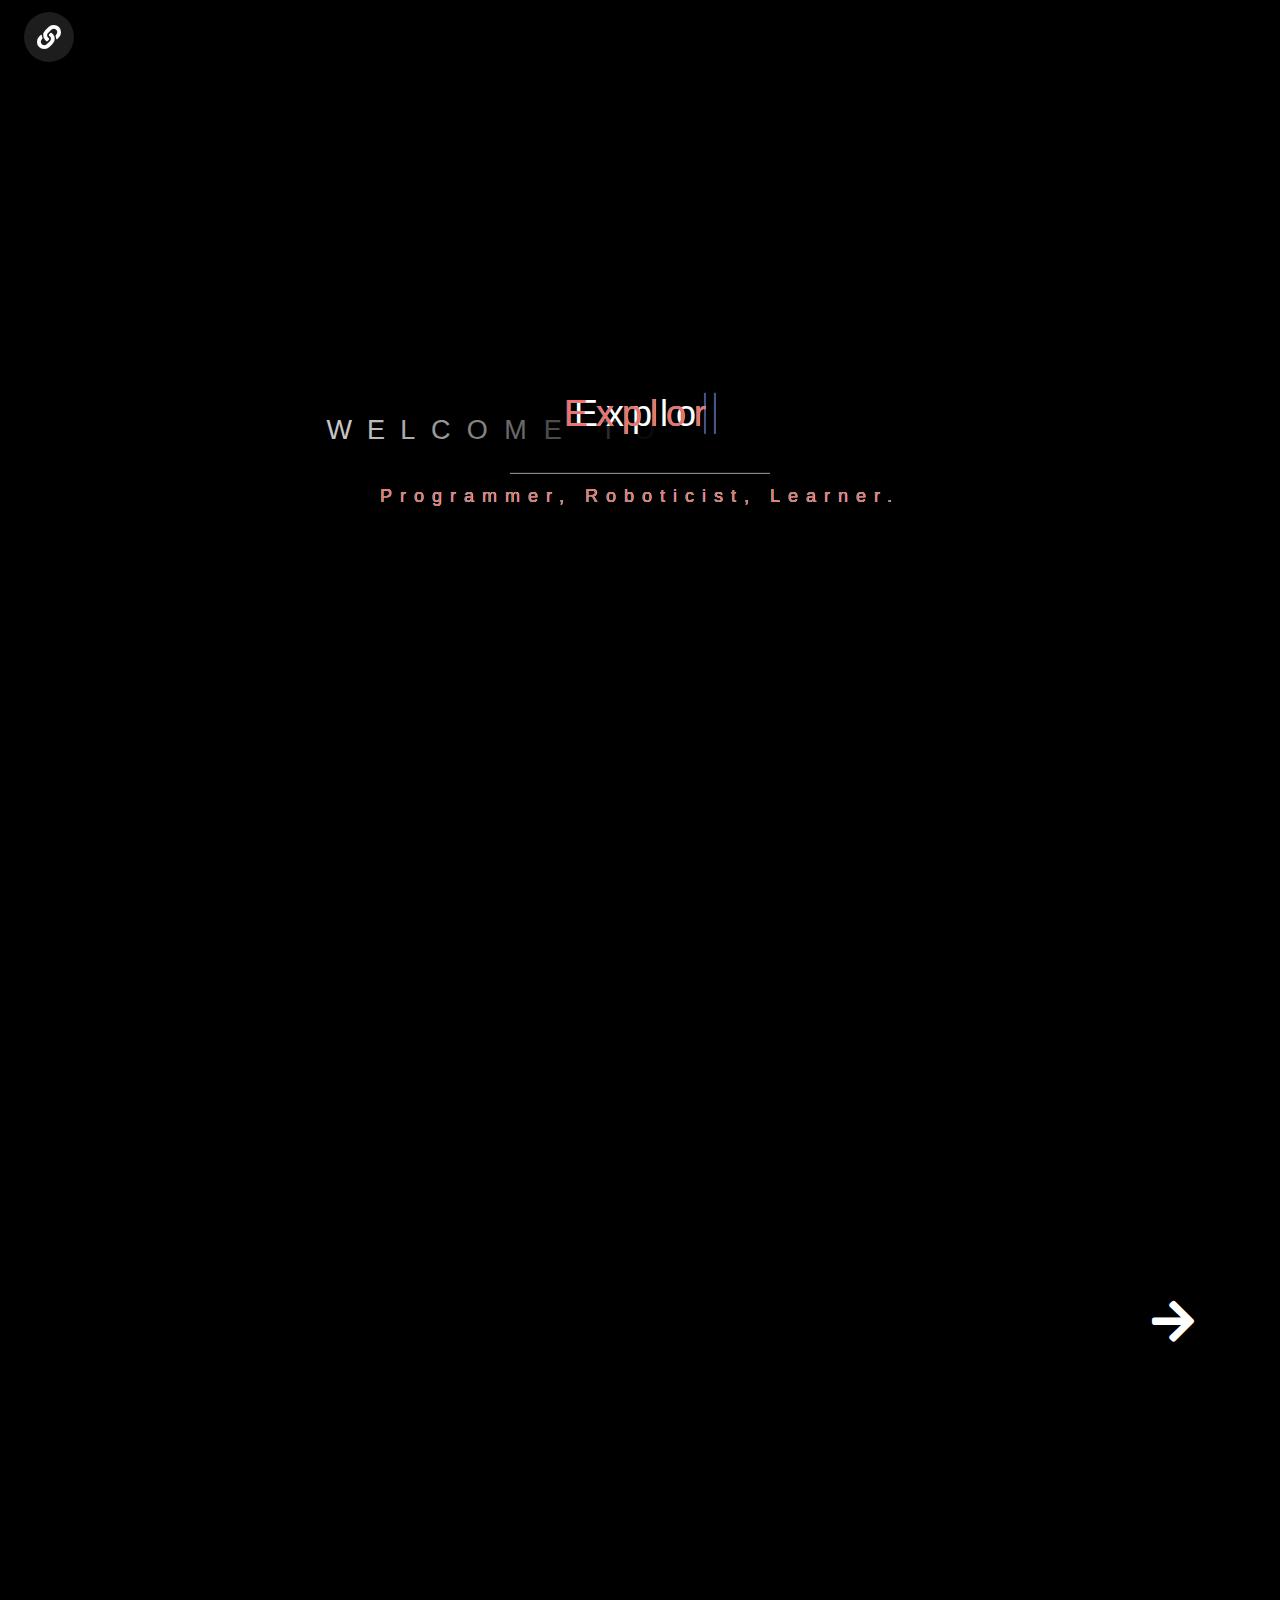
==== commit 04cf3fbe: "Update index.html" ====
--- a/index.html
+++ b/index.html
@@ -72,7 +72,7 @@
   <div id="front">
     <!-- move to home page cursor -->
     <div class="w3-xxxlarge w3-text-white front-next-cur">
-      <a href="/home"><i class="fas fa-arrow-right"></i></a>
+      <a href="https://ammmy.me/home"><i class="fas fa-arrow-right"></i></a>
     </div>
 
     <!-- particles.js container -->
@@ -108,4 +108,4 @@
   </script>
   
 </body>
-</html>+</html>
